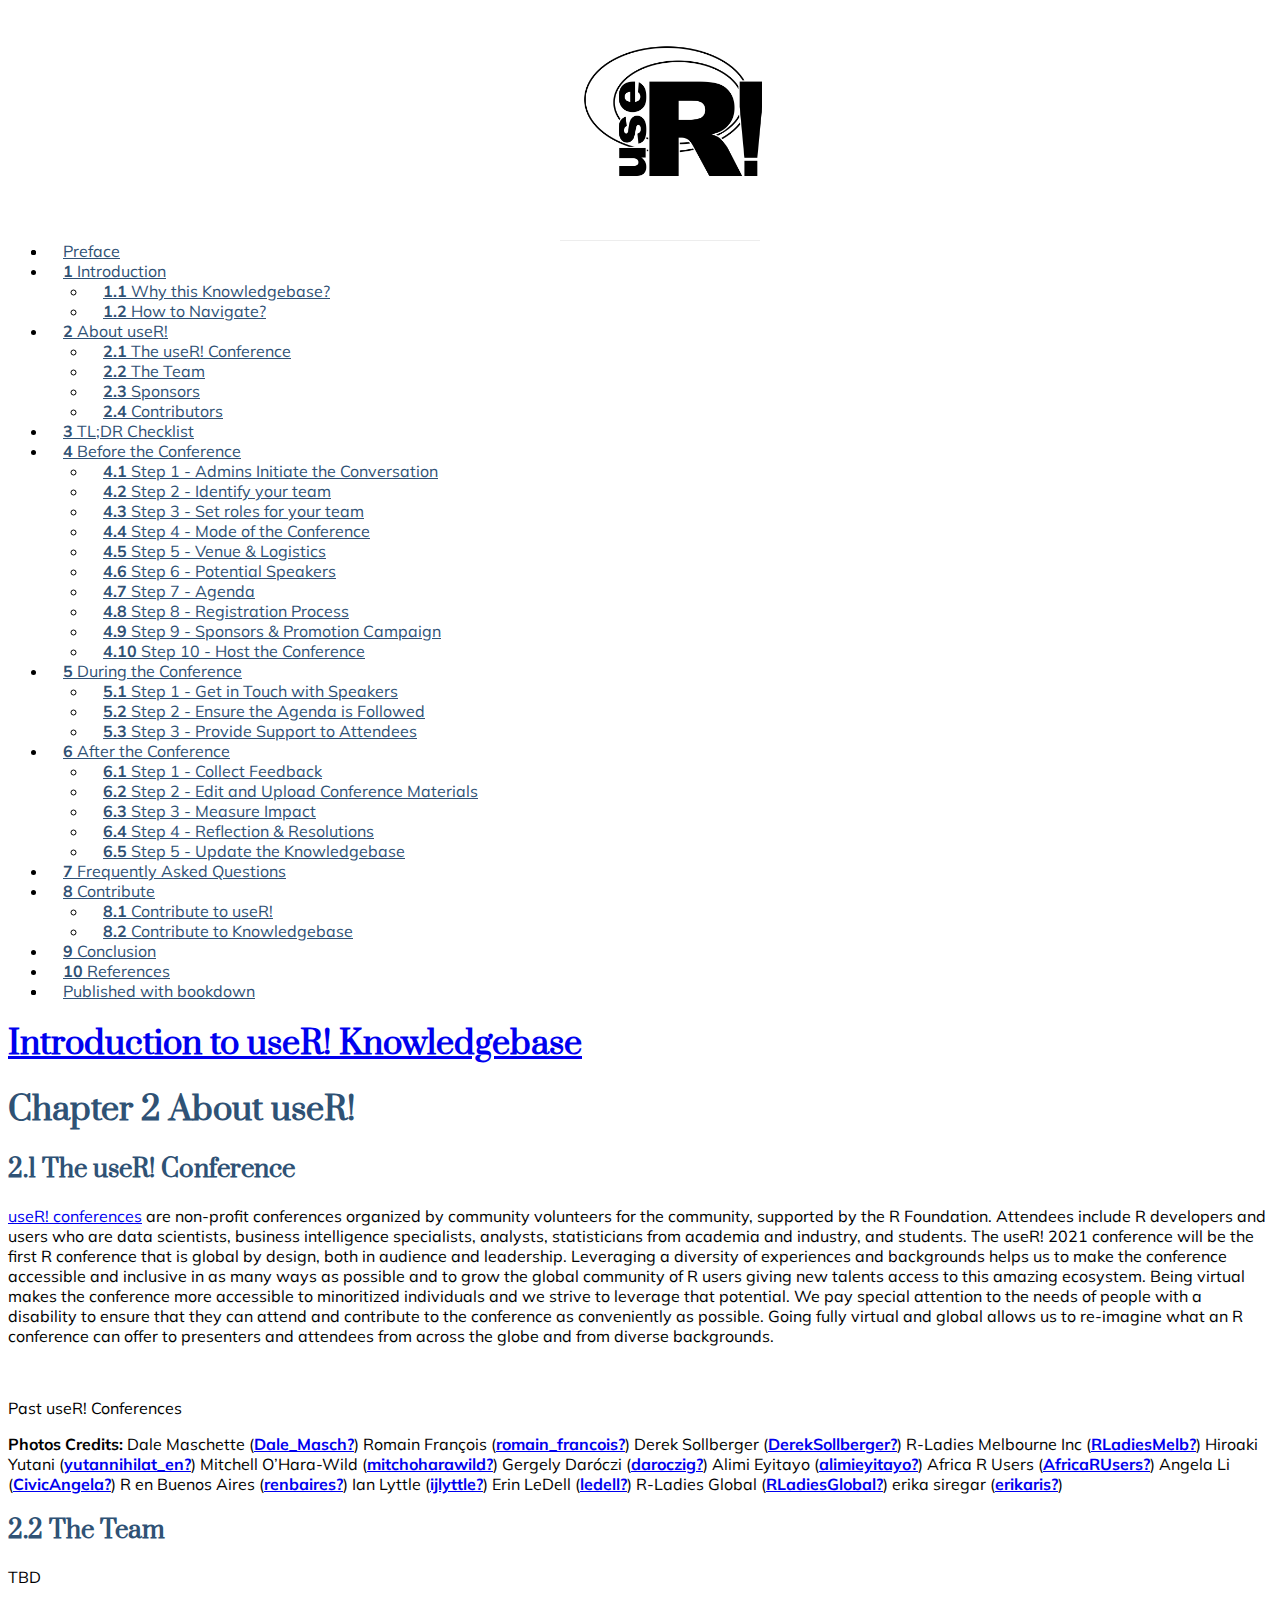
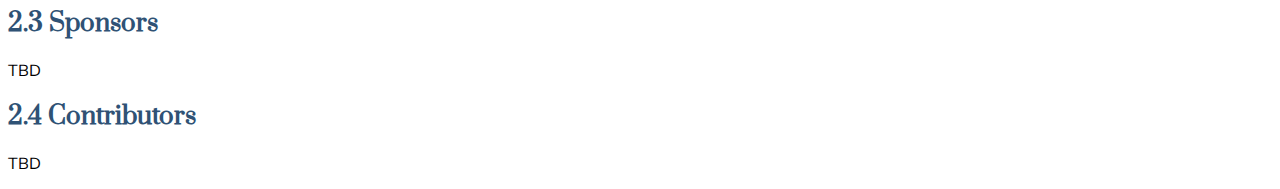
==== docs/about-user.html @ 47b5a02c "testing first patch for deployment issue" ====
<!DOCTYPE html>
<html lang="" xml:lang="">
<head>

  <meta charset="utf-8" />
  <meta http-equiv="X-UA-Compatible" content="IE=edge" />
  <title>Chapter 2 About useR! | Introduction to useR! Knowledgebase</title>
  <meta name="description" content="Everything you need (and nothing more) to start a useR! Conference." />
  <meta name="generator" content="bookdown 0.22 and GitBook 2.6.7" />

  <meta property="og:title" content="Chapter 2 About useR! | Introduction to useR! Knowledgebase" />
  <meta property="og:type" content="book" />
  <meta property="og:url" content="https://gitlab.com/rconf/userknowledgebase/-/merge_requests/new?merge_request%5Bsource_branch%5D=v21.05.01" />
  
  <meta property="og:description" content="Everything you need (and nothing more) to start a useR! Conference." />
  <meta name="github-repo" content="rconf/userknowledgebase" />

  <meta name="twitter:card" content="summary" />
  <meta name="twitter:title" content="Chapter 2 About useR! | Introduction to useR! Knowledgebase" />
  
  <meta name="twitter:description" content="Everything you need (and nothing more) to start a useR! Conference." />
  

<meta name="author" content="Sangeet Moy Das" />


<meta name="date" content="2021-06-06" />

  <meta name="viewport" content="width=device-width, initial-scale=1" />
  <meta name="apple-mobile-web-app-capable" content="yes" />
  <meta name="apple-mobile-web-app-status-bar-style" content="black" />
  
  
<link rel="prev" href="introduction.html"/>
<link rel="next" href="tldr-checklist.html"/>
<script src="libs/header-attrs-2.8/header-attrs.js"></script>
<script src="libs/jquery-2.2.3/jquery.min.js"></script>
<link href="libs/gitbook-2.6.7/css/style.css" rel="stylesheet" />
<link href="libs/gitbook-2.6.7/css/plugin-table.css" rel="stylesheet" />
<link href="libs/gitbook-2.6.7/css/plugin-bookdown.css" rel="stylesheet" />
<link href="libs/gitbook-2.6.7/css/plugin-highlight.css" rel="stylesheet" />
<link href="libs/gitbook-2.6.7/css/plugin-search.css" rel="stylesheet" />
<link href="libs/gitbook-2.6.7/css/plugin-fontsettings.css" rel="stylesheet" />
<link href="libs/gitbook-2.6.7/css/plugin-clipboard.css" rel="stylesheet" />









<link href="libs/anchor-sections-1.0.1/anchor-sections.css" rel="stylesheet" />
<script src="libs/anchor-sections-1.0.1/anchor-sections.js"></script>




<link rel="stylesheet" href="style.css" type="text/css" />
</head>

<body>



  <div class="book without-animation with-summary font-size-2 font-family-1" data-basepath=".">

    <div class="book-summary">
      <nav role="navigation">

<ul class="summary">
<li class="toc-logo"><a href="./"><img src="assets/user-logo.png"></a></li>

<li class="divider"></li>
<li class="chapter" data-level="" data-path="index.html"><a href="index.html"><i class="fa fa-check"></i>Preface</a></li>
<li class="chapter" data-level="1" data-path="introduction.html"><a href="introduction.html"><i class="fa fa-check"></i><b>1</b> Introduction</a>
<ul>
<li class="chapter" data-level="1.1" data-path="introduction.html"><a href="introduction.html#why-this-knowledgebase"><i class="fa fa-check"></i><b>1.1</b> Why this Knowledgebase?</a></li>
<li class="chapter" data-level="1.2" data-path="introduction.html"><a href="introduction.html#how-to-navigate"><i class="fa fa-check"></i><b>1.2</b> How to Navigate?</a></li>
</ul></li>
<li class="chapter" data-level="2" data-path="about-user.html"><a href="about-user.html"><i class="fa fa-check"></i><b>2</b> About useR!</a>
<ul>
<li class="chapter" data-level="2.1" data-path="about-user.html"><a href="about-user.html#the-user-conference"><i class="fa fa-check"></i><b>2.1</b> The useR! Conference</a></li>
<li class="chapter" data-level="2.2" data-path="about-user.html"><a href="about-user.html#the-team"><i class="fa fa-check"></i><b>2.2</b> The Team</a></li>
<li class="chapter" data-level="2.3" data-path="about-user.html"><a href="about-user.html#sponsors"><i class="fa fa-check"></i><b>2.3</b> Sponsors</a></li>
<li class="chapter" data-level="2.4" data-path="about-user.html"><a href="about-user.html#contributors"><i class="fa fa-check"></i><b>2.4</b> Contributors</a></li>
</ul></li>
<li class="chapter" data-level="3" data-path="tldr-checklist.html"><a href="tldr-checklist.html"><i class="fa fa-check"></i><b>3</b> TL;DR Checklist</a></li>
<li class="chapter" data-level="4" data-path="before-the-conference.html"><a href="before-the-conference.html"><i class="fa fa-check"></i><b>4</b> Before the Conference</a>
<ul>
<li class="chapter" data-level="4.1" data-path="before-the-conference.html"><a href="before-the-conference.html#step-1---admins-initiate-the-conversation"><i class="fa fa-check"></i><b>4.1</b> Step 1 - Admins Initiate the Conversation</a></li>
<li class="chapter" data-level="4.2" data-path="before-the-conference.html"><a href="before-the-conference.html#step-2---identify-your-team"><i class="fa fa-check"></i><b>4.2</b> Step 2 - Identify your team</a></li>
<li class="chapter" data-level="4.3" data-path="before-the-conference.html"><a href="before-the-conference.html#step-3---set-roles-for-your-team"><i class="fa fa-check"></i><b>4.3</b> Step 3 - Set roles for your team</a></li>
<li class="chapter" data-level="4.4" data-path="before-the-conference.html"><a href="before-the-conference.html#step-4---mode-of-the-conference"><i class="fa fa-check"></i><b>4.4</b> Step 4 - Mode of the Conference</a></li>
<li class="chapter" data-level="4.5" data-path="before-the-conference.html"><a href="before-the-conference.html#step-5---venue-logistics"><i class="fa fa-check"></i><b>4.5</b> Step 5 - Venue &amp; Logistics</a></li>
<li class="chapter" data-level="4.6" data-path="before-the-conference.html"><a href="before-the-conference.html#step-6---potential-speakers"><i class="fa fa-check"></i><b>4.6</b> Step 6 - Potential Speakers</a></li>
<li class="chapter" data-level="4.7" data-path="before-the-conference.html"><a href="before-the-conference.html#step-7---agenda"><i class="fa fa-check"></i><b>4.7</b> Step 7 - Agenda</a></li>
<li class="chapter" data-level="4.8" data-path="before-the-conference.html"><a href="before-the-conference.html#step-8---registration-process"><i class="fa fa-check"></i><b>4.8</b> Step 8 - Registration Process</a></li>
<li class="chapter" data-level="4.9" data-path="before-the-conference.html"><a href="before-the-conference.html#step-9---sponsors-promotion-campaign"><i class="fa fa-check"></i><b>4.9</b> Step 9 - Sponsors &amp; Promotion Campaign</a></li>
<li class="chapter" data-level="4.10" data-path="before-the-conference.html"><a href="before-the-conference.html#step-10---host-the-conference"><i class="fa fa-check"></i><b>4.10</b> Step 10 - Host the Conference</a></li>
</ul></li>
<li class="chapter" data-level="5" data-path="during-the-conference.html"><a href="during-the-conference.html"><i class="fa fa-check"></i><b>5</b> During the Conference</a>
<ul>
<li class="chapter" data-level="5.1" data-path="during-the-conference.html"><a href="during-the-conference.html#step-1---get-in-touch-with-speakers"><i class="fa fa-check"></i><b>5.1</b> Step 1 - Get in Touch with Speakers</a></li>
<li class="chapter" data-level="5.2" data-path="during-the-conference.html"><a href="during-the-conference.html#step-2---ensure-the-agenda-is-followed"><i class="fa fa-check"></i><b>5.2</b> Step 2 - Ensure the Agenda is Followed</a></li>
<li class="chapter" data-level="5.3" data-path="during-the-conference.html"><a href="during-the-conference.html#step-3---provide-support-to-attendees"><i class="fa fa-check"></i><b>5.3</b> Step 3 - Provide Support to Attendees</a></li>
</ul></li>
<li class="chapter" data-level="6" data-path="after-the-conference.html"><a href="after-the-conference.html"><i class="fa fa-check"></i><b>6</b> After the Conference</a>
<ul>
<li class="chapter" data-level="6.1" data-path="after-the-conference.html"><a href="after-the-conference.html#step-1---collect-feedback"><i class="fa fa-check"></i><b>6.1</b> Step 1 - Collect Feedback</a></li>
<li class="chapter" data-level="6.2" data-path="after-the-conference.html"><a href="after-the-conference.html#step-2---edit-and-upload-conference-materials"><i class="fa fa-check"></i><b>6.2</b> Step 2 - Edit and Upload Conference Materials</a></li>
<li class="chapter" data-level="6.3" data-path="after-the-conference.html"><a href="after-the-conference.html#step-3---measure-impact"><i class="fa fa-check"></i><b>6.3</b> Step 3 - Measure Impact</a></li>
<li class="chapter" data-level="6.4" data-path="after-the-conference.html"><a href="after-the-conference.html#step-4---reflection-resolutions"><i class="fa fa-check"></i><b>6.4</b> Step 4 - Reflection &amp; Resolutions</a></li>
<li class="chapter" data-level="6.5" data-path="after-the-conference.html"><a href="after-the-conference.html#step-5---update-the-knowledgebase"><i class="fa fa-check"></i><b>6.5</b> Step 5 - Update the Knowledgebase</a></li>
</ul></li>
<li class="chapter" data-level="7" data-path="frequently-asked-questions.html"><a href="frequently-asked-questions.html"><i class="fa fa-check"></i><b>7</b> Frequently Asked Questions</a></li>
<li class="chapter" data-level="8" data-path="contribute.html"><a href="contribute.html"><i class="fa fa-check"></i><b>8</b> Contribute</a>
<ul>
<li class="chapter" data-level="8.1" data-path="contribute.html"><a href="contribute.html#contribute-to-user"><i class="fa fa-check"></i><b>8.1</b> Contribute to useR!</a></li>
<li class="chapter" data-level="8.2" data-path="contribute.html"><a href="contribute.html#contribute-to-knowledgebase"><i class="fa fa-check"></i><b>8.2</b> Contribute to Knowledgebase</a></li>
</ul></li>
<li class="chapter" data-level="9" data-path="conclusion.html"><a href="conclusion.html"><i class="fa fa-check"></i><b>9</b> Conclusion</a></li>
<li class="chapter" data-level="10" data-path="references.html"><a href="references.html"><i class="fa fa-check"></i><b>10</b> References</a></li>
<li class="divider"></li>
<li><a href="https://github.com/rstudio/bookdown" target="blank">Published with bookdown</a></li>

</ul>

      </nav>
    </div>

    <div class="book-body">
      <div class="body-inner">
        <div class="book-header" role="navigation">
          <h1>
            <i class="fa fa-circle-o-notch fa-spin"></i><a href="./">Introduction to useR! Knowledgebase</a>
          </h1>
        </div>

        <div class="page-wrapper" tabindex="-1" role="main">
          <div class="page-inner">

            <section class="normal" id="section-">
<div id="about-user" class="section level1" number="2">
<h1><span class="header-section-number">Chapter 2</span> About useR!</h1>
<div id="the-user-conference" class="section level2" number="2.1">
<h2><span class="header-section-number">2.1</span> The useR! Conference</h2>
<p><a href="https://user2021.r-project.org/about/user/">useR! conferences</a> are non-profit conferences organized by community volunteers for the community, supported by the R Foundation. Attendees include R developers and users who are data scientists, business intelligence specialists, analysts, statisticians from academia and industry, and students. The useR! 2021 conference will be the first R conference that is global by design, both in audience and leadership. Leveraging a diversity of experiences and backgrounds helps us to make the conference accessible and inclusive in as many ways as possible and to grow the global community of R users giving new talents access to this amazing ecosystem. Being virtual makes the conference more accessible to minoritized individuals and we strive to leverage that potential. We pay special attention to the needs of people with a disability to ensure that they can attend and contribute to the conference as conveniently as possible. Going fully virtual and global allows us to re-imagine what an R conference can offer to presenters and attendees from across the globe and from diverse backgrounds.</p>
<div class="figure">
<img src="assets/past-user-conf.png" alt="" />
<p class="caption">Past useR! Conferences</p>
</div>
<p><strong>Photos Credits:</strong> Dale Maschette <span class="citation">(<a href="#ref-Dale_Masch" role="doc-biblioref"><strong>Dale_Masch?</strong></a>)</span> Romain François <span class="citation">(<a href="#ref-romain_francois" role="doc-biblioref"><strong>romain_francois?</strong></a>)</span> Derek Sollberger <span class="citation">(<a href="#ref-DerekSollberger" role="doc-biblioref"><strong>DerekSollberger?</strong></a>)</span> R-Ladies Melbourne Inc <span class="citation">(<a href="#ref-RLadiesMelb" role="doc-biblioref"><strong>RLadiesMelb?</strong></a>)</span> Hiroaki Yutani <span class="citation">(<a href="#ref-yutannihilat_en" role="doc-biblioref"><strong>yutannihilat_en?</strong></a>)</span> Mitchell O’Hara-Wild <span class="citation">(<a href="#ref-mitchoharawild" role="doc-biblioref"><strong>mitchoharawild?</strong></a>)</span> Gergely Daróczi <span class="citation">(<a href="#ref-daroczig" role="doc-biblioref"><strong>daroczig?</strong></a>)</span> Alimi Eyitayo <span class="citation">(<a href="#ref-alimieyitayo" role="doc-biblioref"><strong>alimieyitayo?</strong></a>)</span> Africa R Users <span class="citation">(<a href="#ref-AfricaRUsers" role="doc-biblioref"><strong>AfricaRUsers?</strong></a>)</span> Angela Li <span class="citation">(<a href="#ref-CivicAngela" role="doc-biblioref"><strong>CivicAngela?</strong></a>)</span> R en Buenos Aires <span class="citation">(<a href="#ref-renbaires" role="doc-biblioref"><strong>renbaires?</strong></a>)</span> Ian Lyttle <span class="citation">(<a href="#ref-ijlyttle" role="doc-biblioref"><strong>ijlyttle?</strong></a>)</span> Erin LeDell <span class="citation">(<a href="#ref-ledell" role="doc-biblioref"><strong>ledell?</strong></a>)</span> R-Ladies Global <span class="citation">(<a href="#ref-RLadiesGlobal" role="doc-biblioref"><strong>RLadiesGlobal?</strong></a>)</span> erika siregar <span class="citation">(<a href="#ref-erikaris" role="doc-biblioref"><strong>erikaris?</strong></a>)</span></p>
</div>
<div id="the-team" class="section level2" number="2.2">
<h2><span class="header-section-number">2.2</span> The Team</h2>
<p>TBD</p>
</div>
<div id="sponsors" class="section level2" number="2.3">
<h2><span class="header-section-number">2.3</span> Sponsors</h2>
<p>TBD</p>
</div>
<div id="contributors" class="section level2" number="2.4">
<h2><span class="header-section-number">2.4</span> Contributors</h2>
<p>TBD</p>

</div>
</div>
            </section>

          </div>
        </div>
      </div>
<a href="introduction.html" class="navigation navigation-prev " aria-label="Previous page"><i class="fa fa-angle-left"></i></a>
<a href="tldr-checklist.html" class="navigation navigation-next " aria-label="Next page"><i class="fa fa-angle-right"></i></a>
    </div>
  </div>
<script src="libs/gitbook-2.6.7/js/app.min.js"></script>
<script src="libs/gitbook-2.6.7/js/lunr.js"></script>
<script src="libs/gitbook-2.6.7/js/clipboard.min.js"></script>
<script src="libs/gitbook-2.6.7/js/plugin-search.js"></script>
<script src="libs/gitbook-2.6.7/js/plugin-sharing.js"></script>
<script src="libs/gitbook-2.6.7/js/plugin-fontsettings.js"></script>
<script src="libs/gitbook-2.6.7/js/plugin-bookdown.js"></script>
<script src="libs/gitbook-2.6.7/js/jquery.highlight.js"></script>
<script src="libs/gitbook-2.6.7/js/plugin-clipboard.js"></script>
<script>
gitbook.require(["gitbook"], function(gitbook) {
gitbook.start({
"sharing": {
"github": false,
"facebook": true,
"twitter": true,
"linkedin": false,
"weibo": false,
"instapaper": false,
"vk": false,
"whatsapp": false,
"all": ["facebook", "twitter", "linkedin", "weibo", "instapaper"]
},
"fontsettings": {
"theme": "white",
"family": "sans",
"size": 2
},
"edit": {
"link": null,
"text": null
},
"history": {
"link": null,
"text": null
},
"view": {
"link": null,
"text": null
},
"download": ["useR! Knowledgebase.pdf", "useR! Knowledgebase.epub"],
"toc": {
"collapse": "section"
}
});
});
</script>

</body>

</html>
---- docs/style.css ----
@import url('https://fonts.googleapis.com/css?family=Muli:400,400i,700&display=swap');
@import url('https://fonts.googleapis.com/css?family=Muli:400,400i,700&display=swap');
@import url('https://fonts.googleapis.com/css?family=Prata&display=swap');

/*------------- Body and header text---------------- */

.book.font-family-1 {
  font-family: 'Muli', sans-serif;
}

h1, h2, h3, h4 {
  font-family: 'Prata', serif;
  color: #2f5275;
}

.title {
  font-family: 'Prata', serif;
  font-size: 3em !important;
  color: #5699cc;
 }

.subtitle {
  font-family: 'Prata', serif;
  color: #2c6793;
}

/*Boilerplate code*/
/*p.caption {
  color: #777;
  margin-top: 10px;
}
p code {
  white-space: inherit;
}
pre {
  word-break: normal;
  word-wrap: normal;
}
pre code {
  white-space: inherit;
}
*/

/*--- LOGO ---*/

.toc-logo {
  width: 200px !important;
  object-fit: contain;
  margin: 0 auto;
  display: block;
}

.toc-logo img {
  max-width: 100%;
  margin-bottom: 10px;
}

.summary > li:first-child {
  height: auto !important; 
}

/* The next two rules make the horizontal line go straight across in top navbar */

.summary > li:first-child {
    height: 50px;
    padding-top: 10px;
    border-bottom: 1px solid rgba(0,0,0,.07);
}

.book .book-summary ul.summary li.divider {
    height: 0px;
}

/*____Code Chunks____*/

.sourceCode pre {
  margin: 0 !important; /* makes space above and below symmetrical*/
}

.sourceCode {
  margin-bottom: 0.85em; /* adds same amount of margin as a <p> would */
}

/*------------- Body and header text---------------- */

.book.font-family-1 {
  font-family: 'Muli', sans-serif;
 }
 
 /*------------ TOC --------------*/

.book .book-summary {
  background: white;
  border-right: none;
}

.summary{
font-family: 'Muli', sans-serif;
}

  /* all TOC list items, basically */

.book .book-summary ul.summary li a, 
.book .book-summary ul.summary li span {
  padding-top: 8px;
  padding-bottom: 8px;
  padding-left: 15px;
  padding-right: 15px;
  color: #2f5175;
}

.summary a:hover {
  color: #778ca5 !important;
} 

.book .book-summary ul.summary li.active>a { /*active TOC links*/
  color: #778ca5 !important;
  border-left: solid 4px;
  border-color: #5699cc;
  padding-left: 11px !important;
} 

li.appendix span, li.part span { /* for TOC part names */
  margin-top: 1em;
  color: color: #1c3046 !important;
  opacity: 1 !important;
  text-transform: uppercase;
}
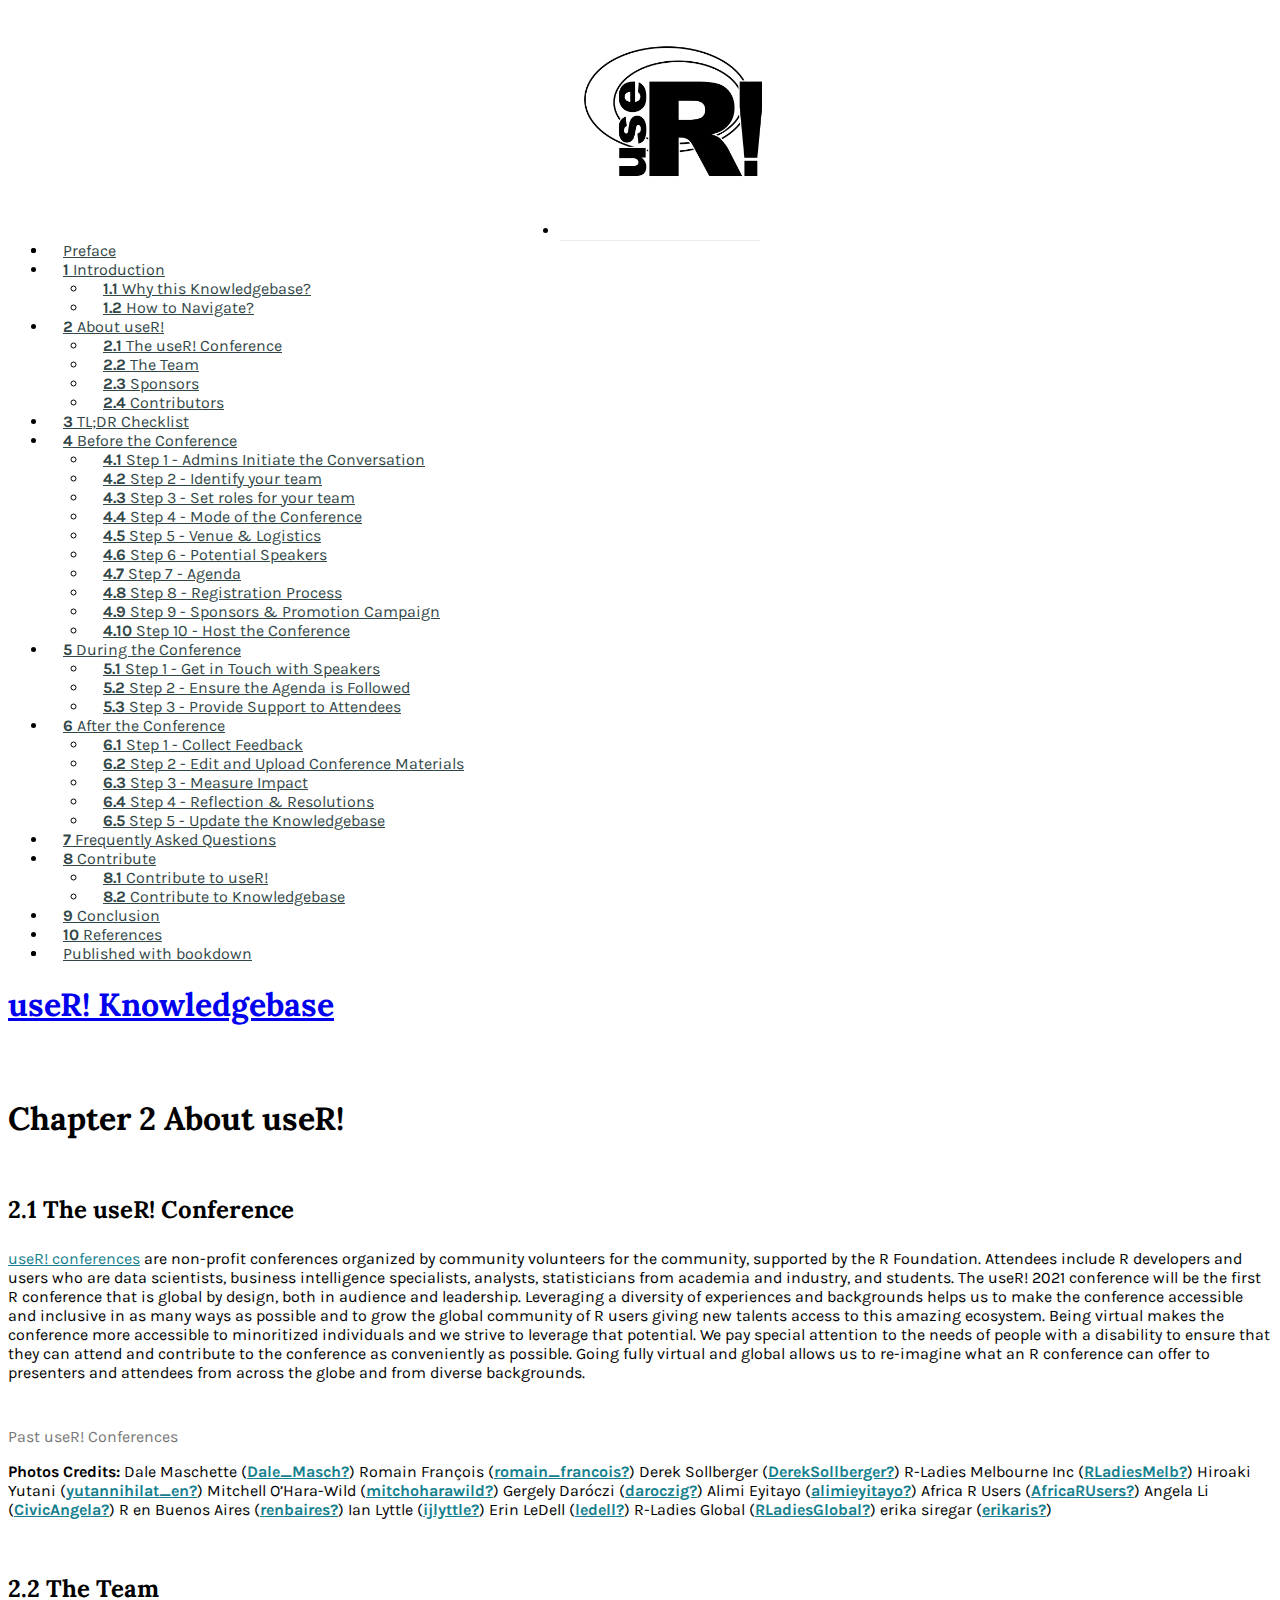
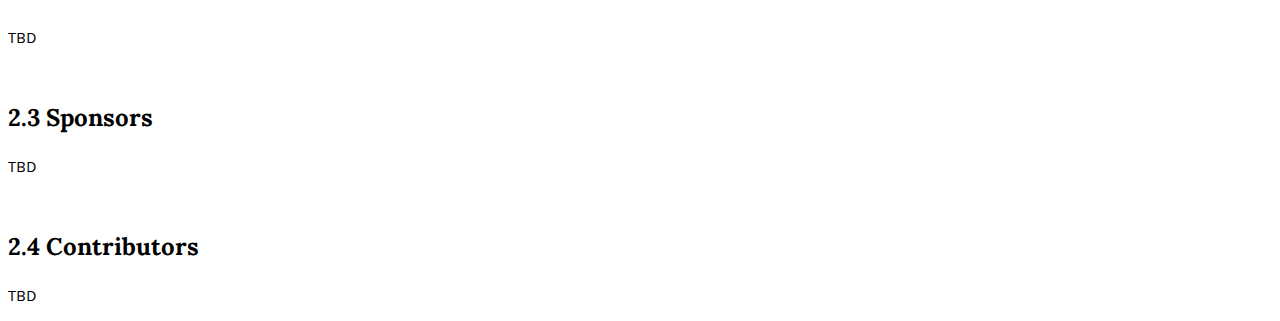
==== commit 08104478: "testing third patch for deployment issue" ====
--- a/docs/about-user.html
+++ b/docs/about-user.html
@@ -4,11 +4,11 @@
 
   <meta charset="utf-8" />
   <meta http-equiv="X-UA-Compatible" content="IE=edge" />
-  <title>Chapter 2 About useR! | Introduction to useR! Knowledgebase</title>
+  <title>Chapter 2 About useR! | useR! Knowledgebase</title>
   <meta name="description" content="Everything you need (and nothing more) to start a useR! Conference." />
   <meta name="generator" content="bookdown 0.22 and GitBook 2.6.7" />
 
-  <meta property="og:title" content="Chapter 2 About useR! | Introduction to useR! Knowledgebase" />
+  <meta property="og:title" content="Chapter 2 About useR! | useR! Knowledgebase" />
   <meta property="og:type" content="book" />
   <meta property="og:url" content="https://gitlab.com/rconf/userknowledgebase/-/merge_requests/new?merge_request%5Bsource_branch%5D=v21.05.01" />
   
@@ -16,7 +16,7 @@
   <meta name="github-repo" content="rconf/userknowledgebase" />
 
   <meta name="twitter:card" content="summary" />
-  <meta name="twitter:title" content="Chapter 2 About useR! | Introduction to useR! Knowledgebase" />
+  <meta name="twitter:title" content="Chapter 2 About useR! | useR! Knowledgebase" />
   
   <meta name="twitter:description" content="Everything you need (and nothing more) to start a useR! Conference." />
   
@@ -57,7 +57,7 @@
 
 
 
-<link rel="stylesheet" href="style.css" type="text/css" />
+<link rel="stylesheet" href="assets/style.css" type="text/css" />
 </head>
 
 <body>
@@ -134,7 +134,7 @@
       <div class="body-inner">
         <div class="book-header" role="navigation">
           <h1>
-            <i class="fa fa-circle-o-notch fa-spin"></i><a href="./">Introduction to useR! Knowledgebase</a>
+            <i class="fa fa-circle-o-notch fa-spin"></i><a href="./">useR! Knowledgebase</a>
           </h1>
         </div>
 
@@ -189,15 +189,15 @@
 gitbook.require(["gitbook"], function(gitbook) {
 gitbook.start({
 "sharing": {
-"github": false,
-"facebook": true,
+"github": true,
+"facebook": false,
 "twitter": true,
 "linkedin": false,
 "weibo": false,
 "instapaper": false,
 "vk": false,
 "whatsapp": false,
-"all": ["facebook", "twitter", "linkedin", "weibo", "instapaper"]
+"all": false
 },
 "fontsettings": {
 "theme": "white",
@@ -216,7 +216,7 @@
 "link": null,
 "text": null
 },
-"download": ["useR! Knowledgebase.pdf", "useR! Knowledgebase.epub"],
+"download": null,
 "toc": {
 "collapse": "section"
 }
--- a/docs/assets/style.css
+++ b/docs/assets/style.css
@@ -0,0 +1,411 @@
+@import url('https://fonts.googleapis.com/css?family=Abril+Fatface|Karla:400,400i,700,700i|Lora:400,400i,700,700i&display=swap');
+
+p.caption {
+  color: #777;
+  margin-top: 10px;
+}
+p code {
+  white-space: inherit;
+}
+pre {
+  word-break: normal;
+  word-wrap: normal;
+}
+pre code {
+  white-space: inherit;
+}
+
+
+/* ------------Links------------------ */
+
+.book .book-body .page-wrapper .page-inner section.normal a {
+  color: #157f8e;
+}
+
+
+/*------------- Body and header text---------------- */
+
+.book.font-family-1 {
+  font-family: 'Karla', arial, sans-serif;
+}
+
+h1, h2, h3, h4 {
+  font-family: 'Lora', arial, sans-serif;
+}
+
+
+.book .book-body .page-wrapper .page-inner section.normal h1, 
+.book .book-body .page-wrapper .page-inner section.normal h2, 
+.book .book-body .page-wrapper .page-inner section.normal h3, 
+.book .book-body .page-wrapper .page-inner section.normal h4, 
+.book .book-body .page-wrapper .page-inner section.normal h5, 
+.book .book-body .page-wrapper .page-inner section.normal h6 {
+    margin-top: 2.275em;
+    margin-bottom: 1em;
+}
+
+.title {
+  font-family: 'Lora';
+  font-size: 4em !important;
+  color: #3fb5bd;
+  margin-top: 0.275em !important;
+  margin-bottom: 0.35em !important;
+}
+
+.subtitle {
+  font-family: 'Lora';
+  color: #0b8d96;
+}
+  
+
+/*----------DROP CAPS--------------*/
+
+
+/*p:nth-child(2):first-letter {   /* /* DROP-CAP FOR FIRST P BENEATH EACH H1 OR H2*/ /*
+  color: #3fb5bd;
+  float: left;
+  font-family: 'Abril Fatface', serif;
+  font-size: 7em;
+  line-height: 65px;
+  padding-top: 4px;
+  padding-right: 8px;
+  padding-left: 3px;
+  margin-bottom: 9px;
+}
+*/
+
+.section.level1 > p:first-of-type:first-letter { /*drop cap for first p beneath level 1 headers only within class .section*/
+  color: #3fb5bd;
+  float: left;
+  font-family: 'Abril Fatface', serif;
+  font-size: 7em;
+  line-height: 65px;
+  padding-top: 4px;
+  padding-right: 8px;
+  padding-left: 3px;
+  margin-bottom: 9px;
+}
+
+/* add drop cap to first paragraph that follows the first 2nd level header*/
+/*
+.section.level2:first-of-type > p:first-of-type:first-letter {
+  color: #3fb5bd;
+  float: left;
+  font-family: 'Abril Fatface', serif;
+  font-size: 7em;
+  line-height: 65px;
+  padding-top: 4px;
+  padding-right: 8px;
+  padding-left: 3px;
+  margin-bottom: 9px;
+}
+*/
+
+
+
+/*------------ TOC --------------*/
+
+.book .book-summary {
+  background: white;
+  border-right: none;
+}
+
+.summary{
+  font-family: 'Karla', sans-serif;
+}
+
+/* all TOC list items, basically */
+.book .book-summary ul.summary li a, 
+.book .book-summary ul.summary li span {
+  padding-top: 8px;
+  padding-bottom: 8px;
+  padding-left: 15px;
+  padding-right: 15px;
+  color: #324748;
+}
+
+.summary a:hover {
+  color: #3ea2aad9 !important;
+} 
+
+.book .book-summary ul.summary li.active>a { /*active TOC links*/
+  color: #379fa7 !important;
+  border-left: solid 4px;
+  border-color: #379fa7;
+  padding-left: 11px !important;
+} 
+
+
+li.appendix span, li.part span { /* for TOC part names */
+  margin-top: 1em;
+  color: #000000;
+  opacity: .9 !important;
+  text-transform: uppercase;
+}
+
+.part + li[data-level=""] { /* grabs first .chapter immediately after .part...but only those ch without numbers */
+ text-transform: uppercase;
+}
+
+
+/* The next two rules make the horizontal line go straight across in top navbar */
+
+.summary > li:first-child {
+	height: 50px;
+	padding-top: 10px;
+	border-bottom: 1px solid rgba(0,0,0,.07);
+}
+
+.book .book-summary ul.summary li.divider {
+	height: 0px;
+}
+
+
+/*--- LOGO ---*/
+
+.toc-logo {
+  width: 200px !important;
+  object-fit: contain;
+  margin: 0 auto;
+}
+
+.toc-logo img {
+  max-width: 100%;
+  margin-bottom: 10px;
+}
+
+.summary > li:first-child {
+  height: auto !important; 
+}
+
+/* --------------Two columns--------------- */
+
+.col2 {
+  columns: 2 200px;         /* number of columns and width in pixels*/
+  -webkit-columns: 2 200px; /* chrome, safari */
+  -moz-columns: 2 200px;    /* firefox */
+}
+
+
+.side-by-side {
+  display: flex;
+}
+
+.side1 {
+  width: 40%;
+}
+
+.side2 {
+  width: 58%;
+  margin-left: 1rem;
+}
+
+/* --------------Even split- two columns--------------- */
+
+.split {
+  display: flex;
+}
+
+.split1 {
+  width: 50%;
+  padding-right: 20px;
+}
+
+.split2 {
+  width: 50%;
+}
+
+
+/* Sidebar formating --------------------------------------------*/
+/* from r-pkgs.org*/
+
+div.rstudio-tip, div.tip, div.gotcha, div.design, div.hat{
+  border: 4px #aed6d963;
+  border-style: dashed solid;
+  padding: 1em;
+  margin: 1em 0;
+  padding-left: 100px;
+  background-size: 70px;
+  background-repeat: no-repeat;
+  background-position: 15px center;
+  min-height: 120px;
+  color: #2ea8b3;
+  background-color: #fcfcfc;
+}
+
+
+div.rstudio-tip {
+  background-image: url("../images/divs/rstudio.png");
+}
+
+div.tip {
+  background-image: url("../images/divs/lightbulb.png");
+}
+
+div.gotcha {
+  background-image: url("../images/divs/gotcha_2.png");
+}
+
+div.design {
+  background-image: url("../images/divs/design.png");
+}
+
+div.hat {
+  background-image: url("../images/divs/hat.png");
+}
+
+/* for fancy bookdown cookbook */
+
+div.puzzle, div.fyi, div.demo, div.note {
+  padding: 1em;
+  margin: 1em 0;
+  padding-left: 100px;
+  background-size: 70px;
+  background-repeat: no-repeat;
+  background-position: 15px center;
+  min-height: 120px;
+  color: #1f5386;
+  background-color: #bed3ec;
+  border: solid 5px #dfedff;
+}
+
+div.puzzle {
+  background-image: url("../images/illos/Your-turn.png");
+}
+
+div.fyi {
+  background-image: url("../images/illos/fyi.png");
+}
+
+div.demo {
+  background-image: url("../images/illos/Live-code.png");
+}
+
+div.note {
+  background-image: url("../images/illos/lightbulb2.png");
+}
+
+
+/* .book .book-body .page-wrapper .page-inner section.normal is needed
+   to override the styles produced by gitbook, which are ridiculously
+   overspecified. Goal of the selectors is to ensure internal "margins"
+   controlled only by padding of container */
+
+.book .book-body .page-wrapper .page-inner section.normal div.rstudio-tip > :first-child,
+.book .book-body .page-wrapper .page-inner section.normal div.tip > :first-child {
+  margin-top: 0;
+}
+
+.book .book-body .page-wrapper .page-inner section.normal div.rstudio-tip > :last-child,
+.book .book-body .page-wrapper .page-inner section.normal div.tip > :last-child {
+  margin-bottom: 0;
+}
+
+iframe { 
+   -moz-transform-origin: top left; 
+   -webkit-transform-origin: top left; 
+   -o-transform-origin: top left; 
+   -ms-transform-origin: top left; 
+   transform-origin: top left; 
+}
+
+.iframe-container {
+  overflow: auto;
+  -webkit-overflow-scrolling: touch;
+  border: #ddd 2px solid;
+  box-shadow: #888 0px 5px 8px;
+  margin-bottom: 1em;
+}
+
+.iframe-container > iframe {
+  border: none;
+}
+
+
+/* -------Clipboard copy button --------- */
+.copy {
+  width: inherit;
+  background-color: #e2e2e2 ;
+  border: none;
+  border-radius: 2px;
+  float: right;
+  font-size: 60%;
+  padding: 4px 4px 4px 4px;
+}
+
+/* for new copy button */
+
+.hasCopyButton {
+  position: relative;
+}
+
+.btn-copy-ex {
+  position: absolute;
+  right: 0;
+  top: 0;
+  visibility: hidden;
+}
+
+.hasCopyButton:hover button.btn-copy-ex {
+  visibility: visible;
+}
+
+
+
+/* -----------Section anchors -------------*/
+
+.book .book-body .page-wrapper .page-inner section.normal {
+  overflow: visible !important; /*so anchor link doesn't get cut off */
+}
+
+a.anchor {
+  margin-left: -30px;
+  padding-right: 3px;
+  display:inline-block;
+  width: 30px;
+  height: 30px;
+  /*visibility: hidden;*/
+  background-image: url(https://image.flaticon.com/icons/svg/34/34735.svg) !important;
+  background-repeat: no-repeat !important;
+  background-size: 20px 20px !important;
+  background-position: center bottom !important;
+  opacity: 0;
+}
+
+
+.hasAnchor:hover a.anchor, 
+a.anchor:hover {
+  /*visibility: visible;*/
+  opacity: 0.6;
+}
+
+/* disable anchors for headers with "no-anchor" class */
+.no-anchor .hasAnchor:hover a.anchor, 
+.no-anchor a.anchor:hover {
+  opacity: 0 !important;
+}
+
+@media (max-width: 1144px) { /* don't show anchor link on small screens */
+  .hasAnchor:hover a.anchor {
+    visibility: hidden;
+  }
+}
+
+
+/*____Code Chunks____*/
+
+.sourceCode {
+  margin-bottom: 0.85em; /* adds same amount of margin as a <p> would */
+}
+
+.sourceCode pre {
+  margin: 0 !important; /* makes space above and below symmetrical*/
+}
+
+/* Footer */
+
+.footer {
+  font-family: "Lora", serif;
+  font-size: .85em;
+  color: #2ea8b3;
+}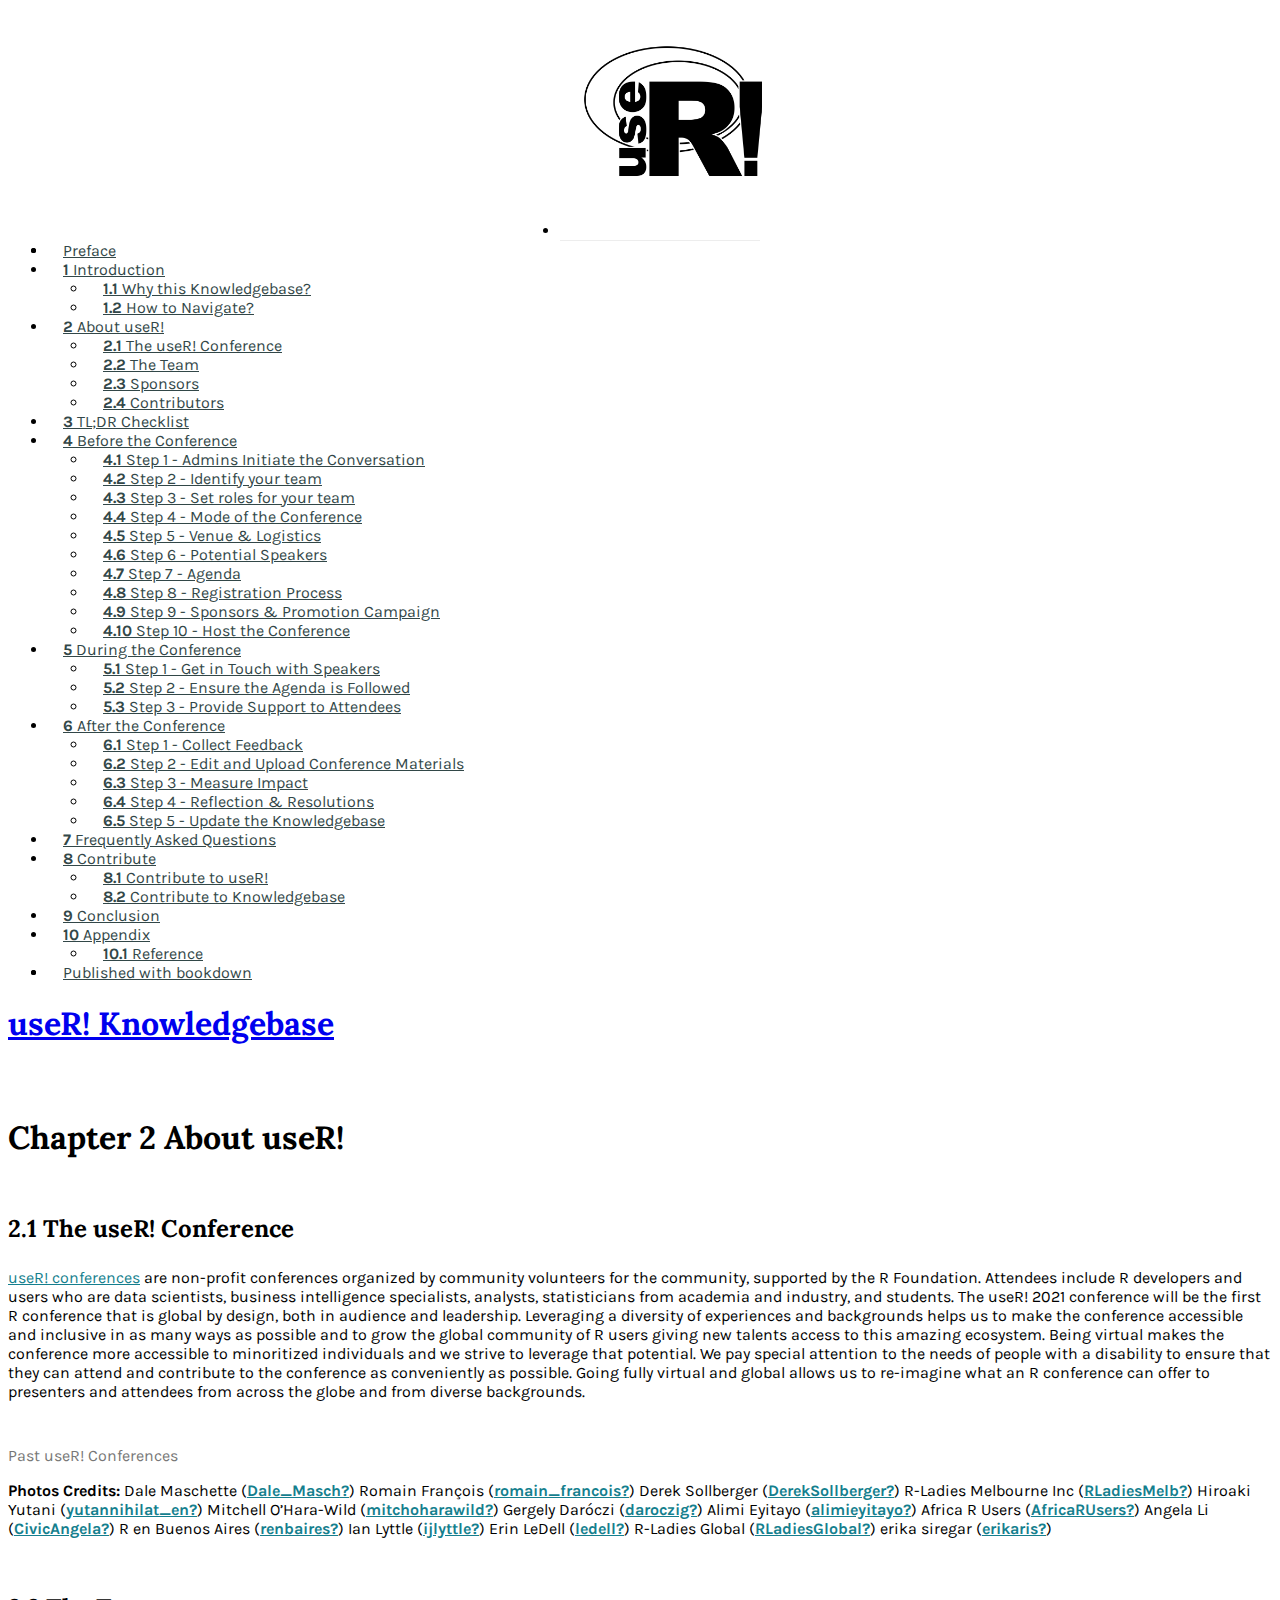
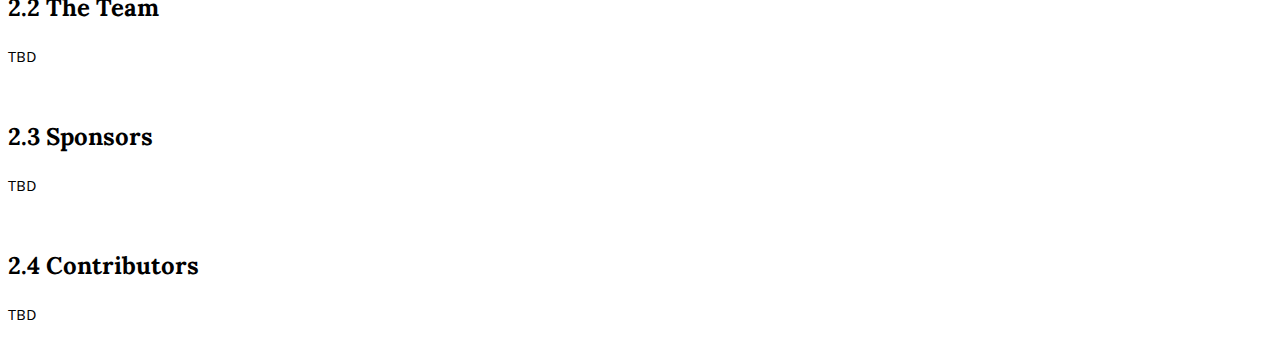
==== commit 6cb2a906: "testing third patch for deployment issue" ====
--- a/docs/about-user.html
+++ b/docs/about-user.html
@@ -121,7 +121,10 @@
 <li class="chapter" data-level="8.2" data-path="contribute.html"><a href="contribute.html#contribute-to-knowledgebase"><i class="fa fa-check"></i><b>8.2</b> Contribute to Knowledgebase</a></li>
 </ul></li>
 <li class="chapter" data-level="9" data-path="conclusion.html"><a href="conclusion.html"><i class="fa fa-check"></i><b>9</b> Conclusion</a></li>
-<li class="chapter" data-level="10" data-path="references.html"><a href="references.html"><i class="fa fa-check"></i><b>10</b> References</a></li>
+<li class="chapter" data-level="10" data-path="appendix.html"><a href="appendix.html"><i class="fa fa-check"></i><b>10</b> Appendix</a>
+<ul>
+<li class="chapter" data-level="10.1" data-path="appendix.html"><a href="appendix.html#reference"><i class="fa fa-check"></i><b>10.1</b> Reference</a></li>
+</ul></li>
 <li class="divider"></li>
 <li><a href="https://github.com/rstudio/bookdown" target="blank">Published with bookdown</a></li>
 
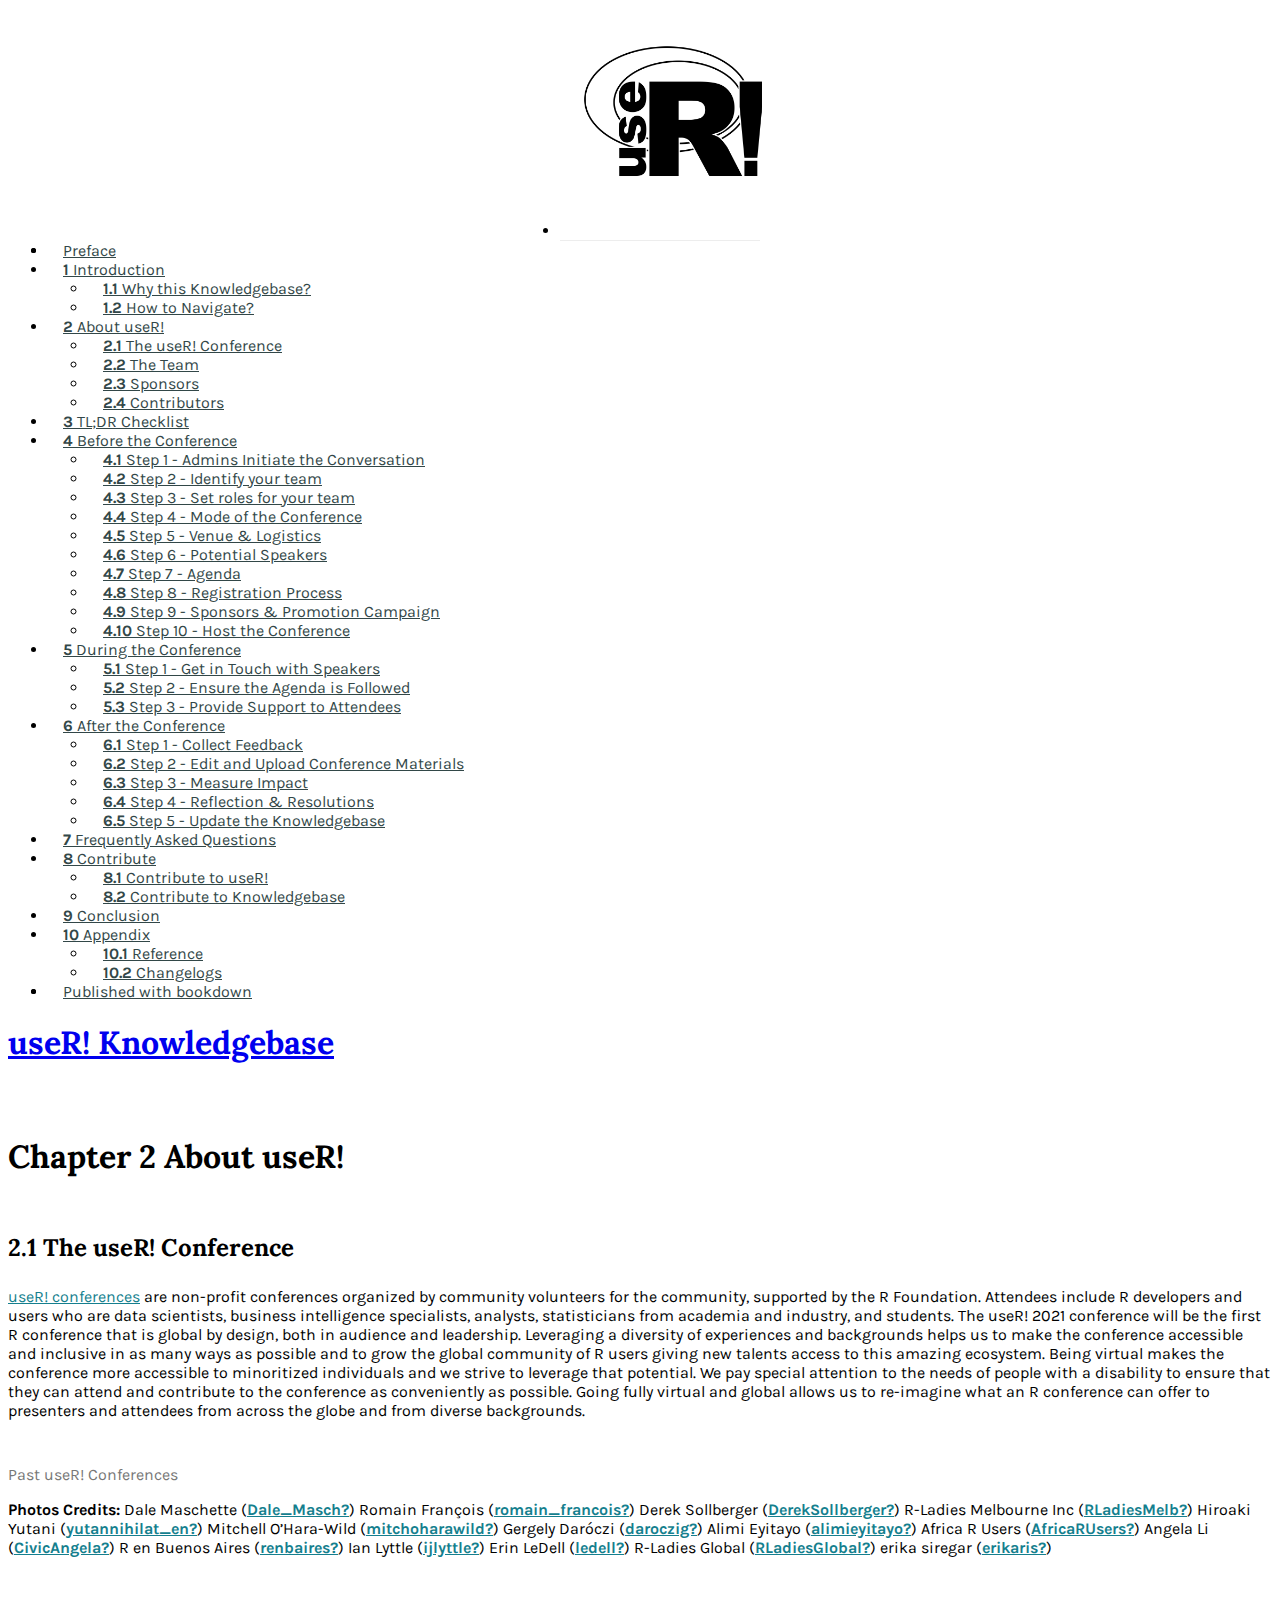
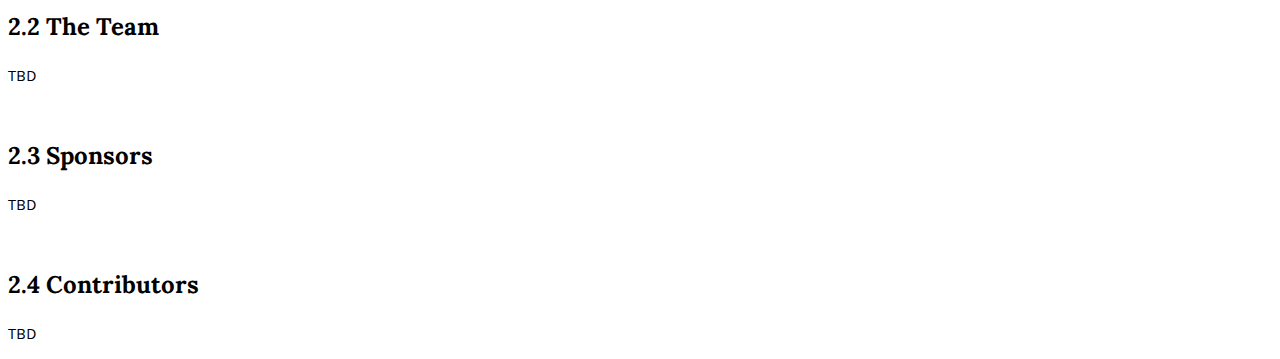
==== commit ea2eaa09: "testing fourth patch for deployment issue" ====
--- a/docs/about-user.html
+++ b/docs/about-user.html
@@ -5,20 +5,20 @@
   <meta charset="utf-8" />
   <meta http-equiv="X-UA-Compatible" content="IE=edge" />
   <title>Chapter 2 About useR! | useR! Knowledgebase</title>
-  <meta name="description" content="Everything you need (and nothing more) to start a useR! Conference." />
+  <meta name="description" content="[WIP] Everything you need (and nothing more) to start a useR! Conference." />
   <meta name="generator" content="bookdown 0.22 and GitBook 2.6.7" />
 
   <meta property="og:title" content="Chapter 2 About useR! | useR! Knowledgebase" />
   <meta property="og:type" content="book" />
   <meta property="og:url" content="https://gitlab.com/rconf/userknowledgebase/-/merge_requests/new?merge_request%5Bsource_branch%5D=v21.05.01" />
   
-  <meta property="og:description" content="Everything you need (and nothing more) to start a useR! Conference." />
+  <meta property="og:description" content="[WIP] Everything you need (and nothing more) to start a useR! Conference." />
   <meta name="github-repo" content="rconf/userknowledgebase" />
 
   <meta name="twitter:card" content="summary" />
   <meta name="twitter:title" content="Chapter 2 About useR! | useR! Knowledgebase" />
   
-  <meta name="twitter:description" content="Everything you need (and nothing more) to start a useR! Conference." />
+  <meta name="twitter:description" content="[WIP] Everything you need (and nothing more) to start a useR! Conference." />
   
 
 <meta name="author" content="Sangeet Moy Das" />
@@ -57,7 +57,7 @@
 
 
 
-<link rel="stylesheet" href="assets/style.css" type="text/css" />
+<link rel="stylesheet" href="style.css" type="text/css" />
 </head>
 
 <body>
@@ -124,6 +124,7 @@
 <li class="chapter" data-level="10" data-path="appendix.html"><a href="appendix.html"><i class="fa fa-check"></i><b>10</b> Appendix</a>
 <ul>
 <li class="chapter" data-level="10.1" data-path="appendix.html"><a href="appendix.html#reference"><i class="fa fa-check"></i><b>10.1</b> Reference</a></li>
+<li class="chapter" data-level="10.2" data-path="appendix.html"><a href="appendix.html#changelogs"><i class="fa fa-check"></i><b>10.2</b> Changelogs</a></li>
 </ul></li>
 <li class="divider"></li>
 <li><a href="https://github.com/rstudio/bookdown" target="blank">Published with bookdown</a></li>
--- a/docs/style.css
+++ b/docs/style.css
@@ -0,0 +1,411 @@
+@import url('https://fonts.googleapis.com/css?family=Abril+Fatface|Karla:400,400i,700,700i|Lora:400,400i,700,700i&display=swap');
+
+p.caption {
+  color: #777;
+  margin-top: 10px;
+}
+p code {
+  white-space: inherit;
+}
+pre {
+  word-break: normal;
+  word-wrap: normal;
+}
+pre code {
+  white-space: inherit;
+}
+
+
+/* ------------Links------------------ */
+
+.book .book-body .page-wrapper .page-inner section.normal a {
+  color: #157f8e;
+}
+
+
+/*------------- Body and header text---------------- */
+
+.book.font-family-1 {
+  font-family: 'Karla', arial, sans-serif;
+}
+
+h1, h2, h3, h4 {
+  font-family: 'Lora', arial, sans-serif;
+}
+
+
+.book .book-body .page-wrapper .page-inner section.normal h1, 
+.book .book-body .page-wrapper .page-inner section.normal h2, 
+.book .book-body .page-wrapper .page-inner section.normal h3, 
+.book .book-body .page-wrapper .page-inner section.normal h4, 
+.book .book-body .page-wrapper .page-inner section.normal h5, 
+.book .book-body .page-wrapper .page-inner section.normal h6 {
+    margin-top: 2.275em;
+    margin-bottom: 1em;
+}
+
+.title {
+  font-family: 'Lora';
+  font-size: 4em !important;
+  color: #3fb5bd;
+  margin-top: 0.275em !important;
+  margin-bottom: 0.35em !important;
+}
+
+.subtitle {
+  font-family: 'Lora';
+  color: #0b8d96;
+}
+  
+
+/*----------DROP CAPS--------------*/
+
+
+/*p:nth-child(2):first-letter {   /* /* DROP-CAP FOR FIRST P BENEATH EACH H1 OR H2*/ /*
+  color: #3fb5bd;
+  float: left;
+  font-family: 'Abril Fatface', serif;
+  font-size: 7em;
+  line-height: 65px;
+  padding-top: 4px;
+  padding-right: 8px;
+  padding-left: 3px;
+  margin-bottom: 9px;
+}
+*/
+
+.section.level1 > p:first-of-type:first-letter { /*drop cap for first p beneath level 1 headers only within class .section*/
+  color: #3fb5bd;
+  float: left;
+  font-family: 'Abril Fatface', serif;
+  font-size: 7em;
+  line-height: 65px;
+  padding-top: 4px;
+  padding-right: 8px;
+  padding-left: 3px;
+  margin-bottom: 9px;
+}
+
+/* add drop cap to first paragraph that follows the first 2nd level header*/
+/*
+.section.level2:first-of-type > p:first-of-type:first-letter {
+  color: #3fb5bd;
+  float: left;
+  font-family: 'Abril Fatface', serif;
+  font-size: 7em;
+  line-height: 65px;
+  padding-top: 4px;
+  padding-right: 8px;
+  padding-left: 3px;
+  margin-bottom: 9px;
+}
+*/
+
+
+
+/*------------ TOC --------------*/
+
+.book .book-summary {
+  background: white;
+  border-right: none;
+}
+
+.summary{
+  font-family: 'Karla', sans-serif;
+}
+
+/* all TOC list items, basically */
+.book .book-summary ul.summary li a, 
+.book .book-summary ul.summary li span {
+  padding-top: 8px;
+  padding-bottom: 8px;
+  padding-left: 15px;
+  padding-right: 15px;
+  color: #324748;
+}
+
+.summary a:hover {
+  color: #3ea2aad9 !important;
+} 
+
+.book .book-summary ul.summary li.active>a { /*active TOC links*/
+  color: #379fa7 !important;
+  border-left: solid 4px;
+  border-color: #379fa7;
+  padding-left: 11px !important;
+} 
+
+
+li.appendix span, li.part span { /* for TOC part names */
+  margin-top: 1em;
+  color: #000000;
+  opacity: .9 !important;
+  text-transform: uppercase;
+}
+
+.part + li[data-level=""] { /* grabs first .chapter immediately after .part...but only those ch without numbers */
+ text-transform: uppercase;
+}
+
+
+/* The next two rules make the horizontal line go straight across in top navbar */
+
+.summary > li:first-child {
+	height: 50px;
+	padding-top: 10px;
+	border-bottom: 1px solid rgba(0,0,0,.07);
+}
+
+.book .book-summary ul.summary li.divider {
+	height: 0px;
+}
+
+
+/*--- LOGO ---*/
+
+.toc-logo {
+  width: 200px !important;
+  object-fit: contain;
+  margin: 0 auto;
+}
+
+.toc-logo img {
+  max-width: 100%;
+  margin-bottom: 10px;
+}
+
+.summary > li:first-child {
+  height: auto !important; 
+}
+
+/* --------------Two columns--------------- */
+
+.col2 {
+  columns: 2 200px;         /* number of columns and width in pixels*/
+  -webkit-columns: 2 200px; /* chrome, safari */
+  -moz-columns: 2 200px;    /* firefox */
+}
+
+
+.side-by-side {
+  display: flex;
+}
+
+.side1 {
+  width: 40%;
+}
+
+.side2 {
+  width: 58%;
+  margin-left: 1rem;
+}
+
+/* --------------Even split- two columns--------------- */
+
+.split {
+  display: flex;
+}
+
+.split1 {
+  width: 50%;
+  padding-right: 20px;
+}
+
+.split2 {
+  width: 50%;
+}
+
+
+/* Sidebar formating --------------------------------------------*/
+/* from r-pkgs.org*/
+
+div.rstudio-tip, div.tip, div.gotcha, div.design, div.hat{
+  border: 4px #aed6d963;
+  border-style: dashed solid;
+  padding: 1em;
+  margin: 1em 0;
+  padding-left: 100px;
+  background-size: 70px;
+  background-repeat: no-repeat;
+  background-position: 15px center;
+  min-height: 120px;
+  color: #2ea8b3;
+  background-color: #fcfcfc;
+}
+
+
+div.rstudio-tip {
+  background-image: url("../images/divs/rstudio.png");
+}
+
+div.tip {
+  background-image: url("../images/divs/lightbulb.png");
+}
+
+div.gotcha {
+  background-image: url("../images/divs/gotcha_2.png");
+}
+
+div.design {
+  background-image: url("../images/divs/design.png");
+}
+
+div.hat {
+  background-image: url("../images/divs/hat.png");
+}
+
+/* for fancy bookdown cookbook */
+
+div.puzzle, div.fyi, div.demo, div.note {
+  padding: 1em;
+  margin: 1em 0;
+  padding-left: 100px;
+  background-size: 70px;
+  background-repeat: no-repeat;
+  background-position: 15px center;
+  min-height: 120px;
+  color: #1f5386;
+  background-color: #bed3ec;
+  border: solid 5px #dfedff;
+}
+
+div.puzzle {
+  background-image: url("../images/illos/Your-turn.png");
+}
+
+div.fyi {
+  background-image: url("../images/illos/fyi.png");
+}
+
+div.demo {
+  background-image: url("../images/illos/Live-code.png");
+}
+
+div.note {
+  background-image: url("../images/illos/lightbulb2.png");
+}
+
+
+/* .book .book-body .page-wrapper .page-inner section.normal is needed
+   to override the styles produced by gitbook, which are ridiculously
+   overspecified. Goal of the selectors is to ensure internal "margins"
+   controlled only by padding of container */
+
+.book .book-body .page-wrapper .page-inner section.normal div.rstudio-tip > :first-child,
+.book .book-body .page-wrapper .page-inner section.normal div.tip > :first-child {
+  margin-top: 0;
+}
+
+.book .book-body .page-wrapper .page-inner section.normal div.rstudio-tip > :last-child,
+.book .book-body .page-wrapper .page-inner section.normal div.tip > :last-child {
+  margin-bottom: 0;
+}
+
+iframe { 
+   -moz-transform-origin: top left; 
+   -webkit-transform-origin: top left; 
+   -o-transform-origin: top left; 
+   -ms-transform-origin: top left; 
+   transform-origin: top left; 
+}
+
+.iframe-container {
+  overflow: auto;
+  -webkit-overflow-scrolling: touch;
+  border: #ddd 2px solid;
+  box-shadow: #888 0px 5px 8px;
+  margin-bottom: 1em;
+}
+
+.iframe-container > iframe {
+  border: none;
+}
+
+
+/* -------Clipboard copy button --------- */
+.copy {
+  width: inherit;
+  background-color: #e2e2e2 ;
+  border: none;
+  border-radius: 2px;
+  float: right;
+  font-size: 60%;
+  padding: 4px 4px 4px 4px;
+}
+
+/* for new copy button */
+
+.hasCopyButton {
+  position: relative;
+}
+
+.btn-copy-ex {
+  position: absolute;
+  right: 0;
+  top: 0;
+  visibility: hidden;
+}
+
+.hasCopyButton:hover button.btn-copy-ex {
+  visibility: visible;
+}
+
+
+
+/* -----------Section anchors -------------*/
+
+.book .book-body .page-wrapper .page-inner section.normal {
+  overflow: visible !important; /*so anchor link doesn't get cut off */
+}
+
+a.anchor {
+  margin-left: -30px;
+  padding-right: 3px;
+  display:inline-block;
+  width: 30px;
+  height: 30px;
+  /*visibility: hidden;*/
+  background-image: url(https://image.flaticon.com/icons/svg/34/34735.svg) !important;
+  background-repeat: no-repeat !important;
+  background-size: 20px 20px !important;
+  background-position: center bottom !important;
+  opacity: 0;
+}
+
+
+.hasAnchor:hover a.anchor, 
+a.anchor:hover {
+  /*visibility: visible;*/
+  opacity: 0.6;
+}
+
+/* disable anchors for headers with "no-anchor" class */
+.no-anchor .hasAnchor:hover a.anchor, 
+.no-anchor a.anchor:hover {
+  opacity: 0 !important;
+}
+
+@media (max-width: 1144px) { /* don't show anchor link on small screens */
+  .hasAnchor:hover a.anchor {
+    visibility: hidden;
+  }
+}
+
+
+/*____Code Chunks____*/
+
+.sourceCode {
+  margin-bottom: 0.85em; /* adds same amount of margin as a <p> would */
+}
+
+.sourceCode pre {
+  margin: 0 !important; /* makes space above and below symmetrical*/
+}
+
+/* Footer */
+
+.footer {
+  font-family: "Lora", serif;
+  font-size: .85em;
+  color: #2ea8b3;
+}